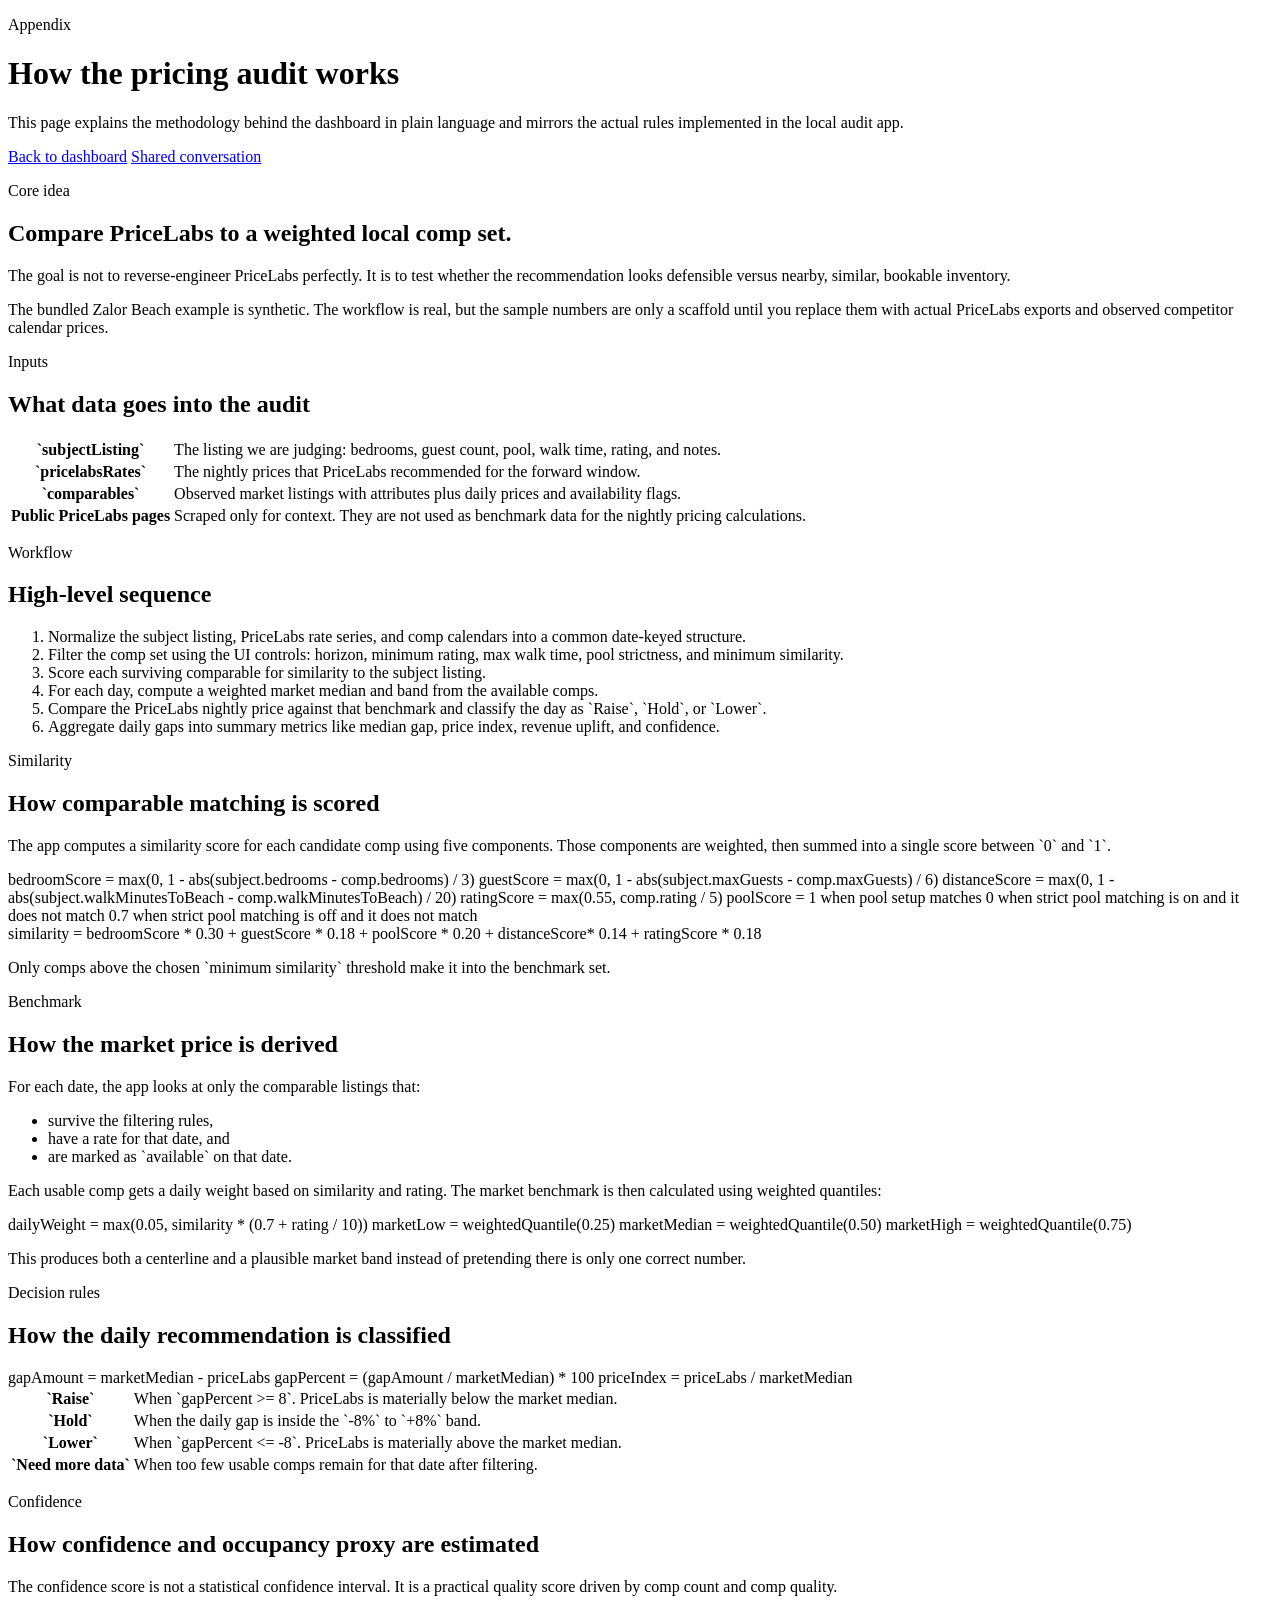
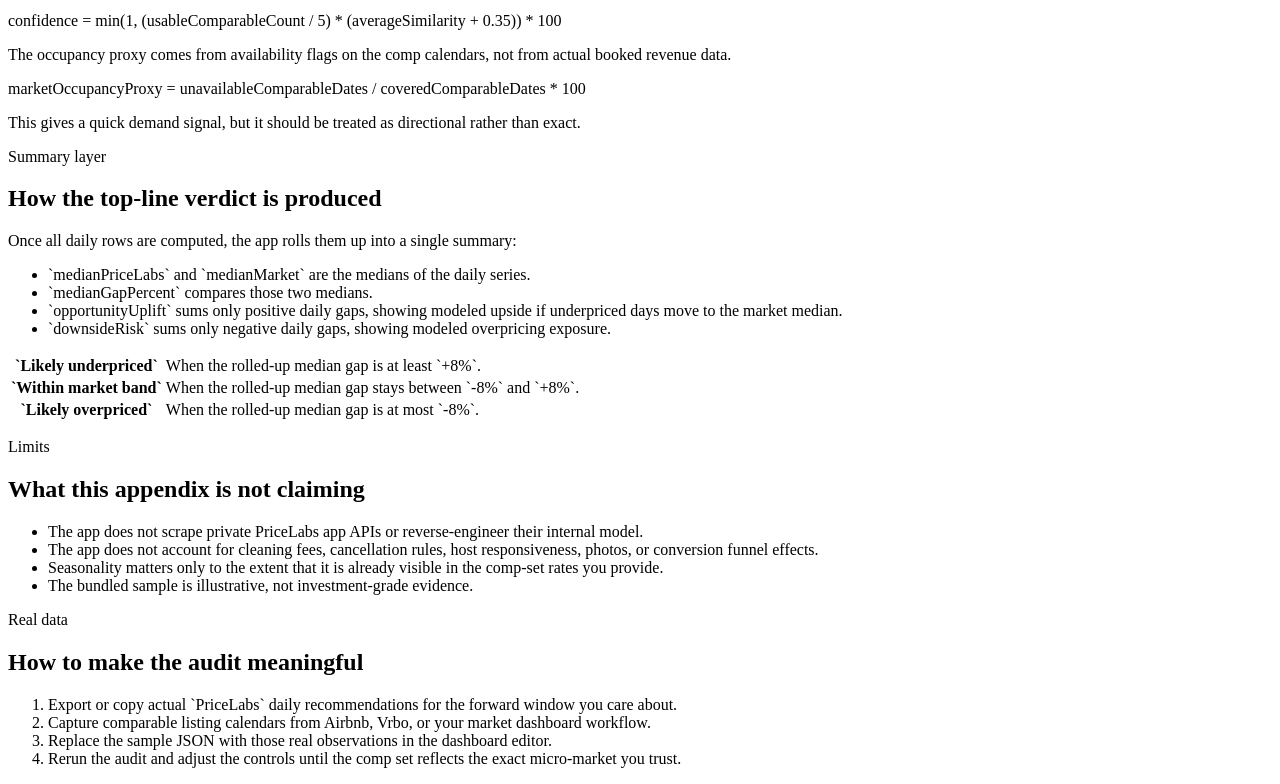
==== public/appendix.html @ c1b84f88 "Add methodology appendix page" ====
<!doctype html>
<html lang="en">
<head>
  <meta charset="utf-8">
  <meta name="viewport" content="width=device-width, initial-scale=1">
  <title>PriceLabs Audit Appendix</title>
  <link rel="stylesheet" href="/styles.css">
</head>
<body>
  <div class="shell">
    <header class="hero">
      <div class="hero-copy">
        <p class="eyebrow">Appendix</p>
        <h1>How the pricing audit works</h1>
        <p class="lede">
          This page explains the methodology behind the dashboard in plain language and mirrors the actual rules implemented in the local audit app.
        </p>
        <div class="hero-nav">
          <a class="chip-link" href="/">Back to dashboard</a>
          <a class="chip-link" href="https://chatgpt.com/share/69c77a7a-6970-8320-b81b-bb10f728dce4" target="_blank" rel="noreferrer">Shared conversation</a>
        </div>
      </div>
      <div class="hero-badge">
        <p class="badge-label">Core idea</p>
        <h2>Compare PriceLabs to a weighted local comp set.</h2>
        <p>The goal is not to reverse-engineer PriceLabs perfectly. It is to test whether the recommendation looks defensible versus nearby, similar, bookable inventory.</p>
      </div>
    </header>

    <main class="content">
      <section class="panel note-banner">
        The bundled Zalor Beach example is synthetic. The workflow is real, but the sample numbers are only a scaffold until you replace them with actual PriceLabs exports and observed competitor calendar prices.
      </section>

      <section class="appendix-grid">
        <section class="panel appendix-card">
          <div class="panel-head">
            <p class="eyebrow">Inputs</p>
            <h2>What data goes into the audit</h2>
          </div>
          <table class="method-table">
            <tr>
              <th>`subjectListing`</th>
              <td>The listing we are judging: bedrooms, guest count, pool, walk time, rating, and notes.</td>
            </tr>
            <tr>
              <th>`pricelabsRates`</th>
              <td>The nightly prices that PriceLabs recommended for the forward window.</td>
            </tr>
            <tr>
              <th>`comparables`</th>
              <td>Observed market listings with attributes plus daily prices and availability flags.</td>
            </tr>
            <tr>
              <th>Public PriceLabs pages</th>
              <td>Scraped only for context. They are not used as benchmark data for the nightly pricing calculations.</td>
            </tr>
          </table>
        </section>

        <section class="panel appendix-card">
          <div class="panel-head">
            <p class="eyebrow">Workflow</p>
            <h2>High-level sequence</h2>
          </div>
          <ol class="numbered">
            <li>Normalize the subject listing, PriceLabs rate series, and comp calendars into a common date-keyed structure.</li>
            <li>Filter the comp set using the UI controls: horizon, minimum rating, max walk time, pool strictness, and minimum similarity.</li>
            <li>Score each surviving comparable for similarity to the subject listing.</li>
            <li>For each day, compute a weighted market median and band from the available comps.</li>
            <li>Compare the PriceLabs nightly price against that benchmark and classify the day as `Raise`, `Hold`, or `Lower`.</li>
            <li>Aggregate daily gaps into summary metrics like median gap, price index, revenue uplift, and confidence.</li>
          </ol>
        </section>

        <section class="panel appendix-card">
          <div class="panel-head">
            <p class="eyebrow">Similarity</p>
            <h2>How comparable matching is scored</h2>
          </div>
          <p>The app computes a similarity score for each candidate comp using five components. Those components are weighted, then summed into a single score between `0` and `1`.</p>
          <div class="formula">bedroomScore  = max(0, 1 - abs(subject.bedrooms - comp.bedrooms) / 3)
guestScore    = max(0, 1 - abs(subject.maxGuests - comp.maxGuests) / 6)
distanceScore = max(0, 1 - abs(subject.walkMinutesToBeach - comp.walkMinutesToBeach) / 20)
ratingScore   = max(0.55, comp.rating / 5)
poolScore     = 1 when pool setup matches
                0 when strict pool matching is on and it does not match
                0.7 when strict pool matching is off and it does not match</div>
          <div class="formula">similarity =
  bedroomScore * 0.30 +
  guestScore   * 0.18 +
  poolScore    * 0.20 +
  distanceScore* 0.14 +
  ratingScore  * 0.18</div>
          <p>Only comps above the chosen `minimum similarity` threshold make it into the benchmark set.</p>
        </section>

        <section class="panel appendix-card">
          <div class="panel-head">
            <p class="eyebrow">Benchmark</p>
            <h2>How the market price is derived</h2>
          </div>
          <p>For each date, the app looks at only the comparable listings that:</p>
          <ul class="insights-list">
            <li>survive the filtering rules,</li>
            <li>have a rate for that date, and</li>
            <li>are marked as `available` on that date.</li>
          </ul>
          <p>Each usable comp gets a daily weight based on similarity and rating. The market benchmark is then calculated using weighted quantiles:</p>
          <div class="formula">dailyWeight = max(0.05, similarity * (0.7 + rating / 10))

marketLow    = weightedQuantile(0.25)
marketMedian = weightedQuantile(0.50)
marketHigh   = weightedQuantile(0.75)</div>
          <p>This produces both a centerline and a plausible market band instead of pretending there is only one correct number.</p>
        </section>

        <section class="panel appendix-card">
          <div class="panel-head">
            <p class="eyebrow">Decision rules</p>
            <h2>How the daily recommendation is classified</h2>
          </div>
          <div class="formula">gapAmount  = marketMedian - priceLabs
gapPercent = (gapAmount / marketMedian) * 100
priceIndex = priceLabs / marketMedian</div>
          <table class="method-table">
            <tr>
              <th>`Raise`</th>
              <td>When `gapPercent >= 8`. PriceLabs is materially below the market median.</td>
            </tr>
            <tr>
              <th>`Hold`</th>
              <td>When the daily gap is inside the `-8%` to `+8%` band.</td>
            </tr>
            <tr>
              <th>`Lower`</th>
              <td>When `gapPercent <= -8`. PriceLabs is materially above the market median.</td>
            </tr>
            <tr>
              <th>`Need more data`</th>
              <td>When too few usable comps remain for that date after filtering.</td>
            </tr>
          </table>
        </section>

        <section class="panel appendix-card">
          <div class="panel-head">
            <p class="eyebrow">Confidence</p>
            <h2>How confidence and occupancy proxy are estimated</h2>
          </div>
          <p>The confidence score is not a statistical confidence interval. It is a practical quality score driven by comp count and comp quality.</p>
          <div class="formula">confidence = min(1, (usableComparableCount / 5) * (averageSimilarity + 0.35)) * 100</div>
          <p>The occupancy proxy comes from availability flags on the comp calendars, not from actual booked revenue data.</p>
          <div class="formula">marketOccupancyProxy = unavailableComparableDates / coveredComparableDates * 100</div>
          <p>This gives a quick demand signal, but it should be treated as directional rather than exact.</p>
        </section>

        <section class="panel appendix-card">
          <div class="panel-head">
            <p class="eyebrow">Summary layer</p>
            <h2>How the top-line verdict is produced</h2>
          </div>
          <p>Once all daily rows are computed, the app rolls them up into a single summary:</p>
          <ul class="insights-list">
            <li>`medianPriceLabs` and `medianMarket` are the medians of the daily series.</li>
            <li>`medianGapPercent` compares those two medians.</li>
            <li>`opportunityUplift` sums only positive daily gaps, showing modeled upside if underpriced days move to the market median.</li>
            <li>`downsideRisk` sums only negative daily gaps, showing modeled overpricing exposure.</li>
          </ul>
          <table class="method-table">
            <tr>
              <th>`Likely underpriced`</th>
              <td>When the rolled-up median gap is at least `+8%`.</td>
            </tr>
            <tr>
              <th>`Within market band`</th>
              <td>When the rolled-up median gap stays between `-8%` and `+8%`.</td>
            </tr>
            <tr>
              <th>`Likely overpriced`</th>
              <td>When the rolled-up median gap is at most `-8%`.</td>
            </tr>
          </table>
        </section>

        <section class="panel appendix-card">
          <div class="panel-head">
            <p class="eyebrow">Limits</p>
            <h2>What this appendix is not claiming</h2>
          </div>
          <ul class="insights-list">
            <li>The app does not scrape private PriceLabs app APIs or reverse-engineer their internal model.</li>
            <li>The app does not account for cleaning fees, cancellation rules, host responsiveness, photos, or conversion funnel effects.</li>
            <li>Seasonality matters only to the extent that it is already visible in the comp-set rates you provide.</li>
            <li>The bundled sample is illustrative, not investment-grade evidence.</li>
          </ul>
        </section>

        <section class="panel appendix-card">
          <div class="panel-head">
            <p class="eyebrow">Real data</p>
            <h2>How to make the audit meaningful</h2>
          </div>
          <ol class="numbered">
            <li>Export or copy actual `PriceLabs` daily recommendations for the forward window you care about.</li>
            <li>Capture comparable listing calendars from Airbnb, Vrbo, or your market dashboard workflow.</li>
            <li>Replace the sample JSON with those real observations in the dashboard editor.</li>
            <li>Rerun the audit and adjust the controls until the comp set reflects the exact micro-market you trust.</li>
          </ol>
        </section>
      </section>
    </main>
  </div>
</body>
</html>
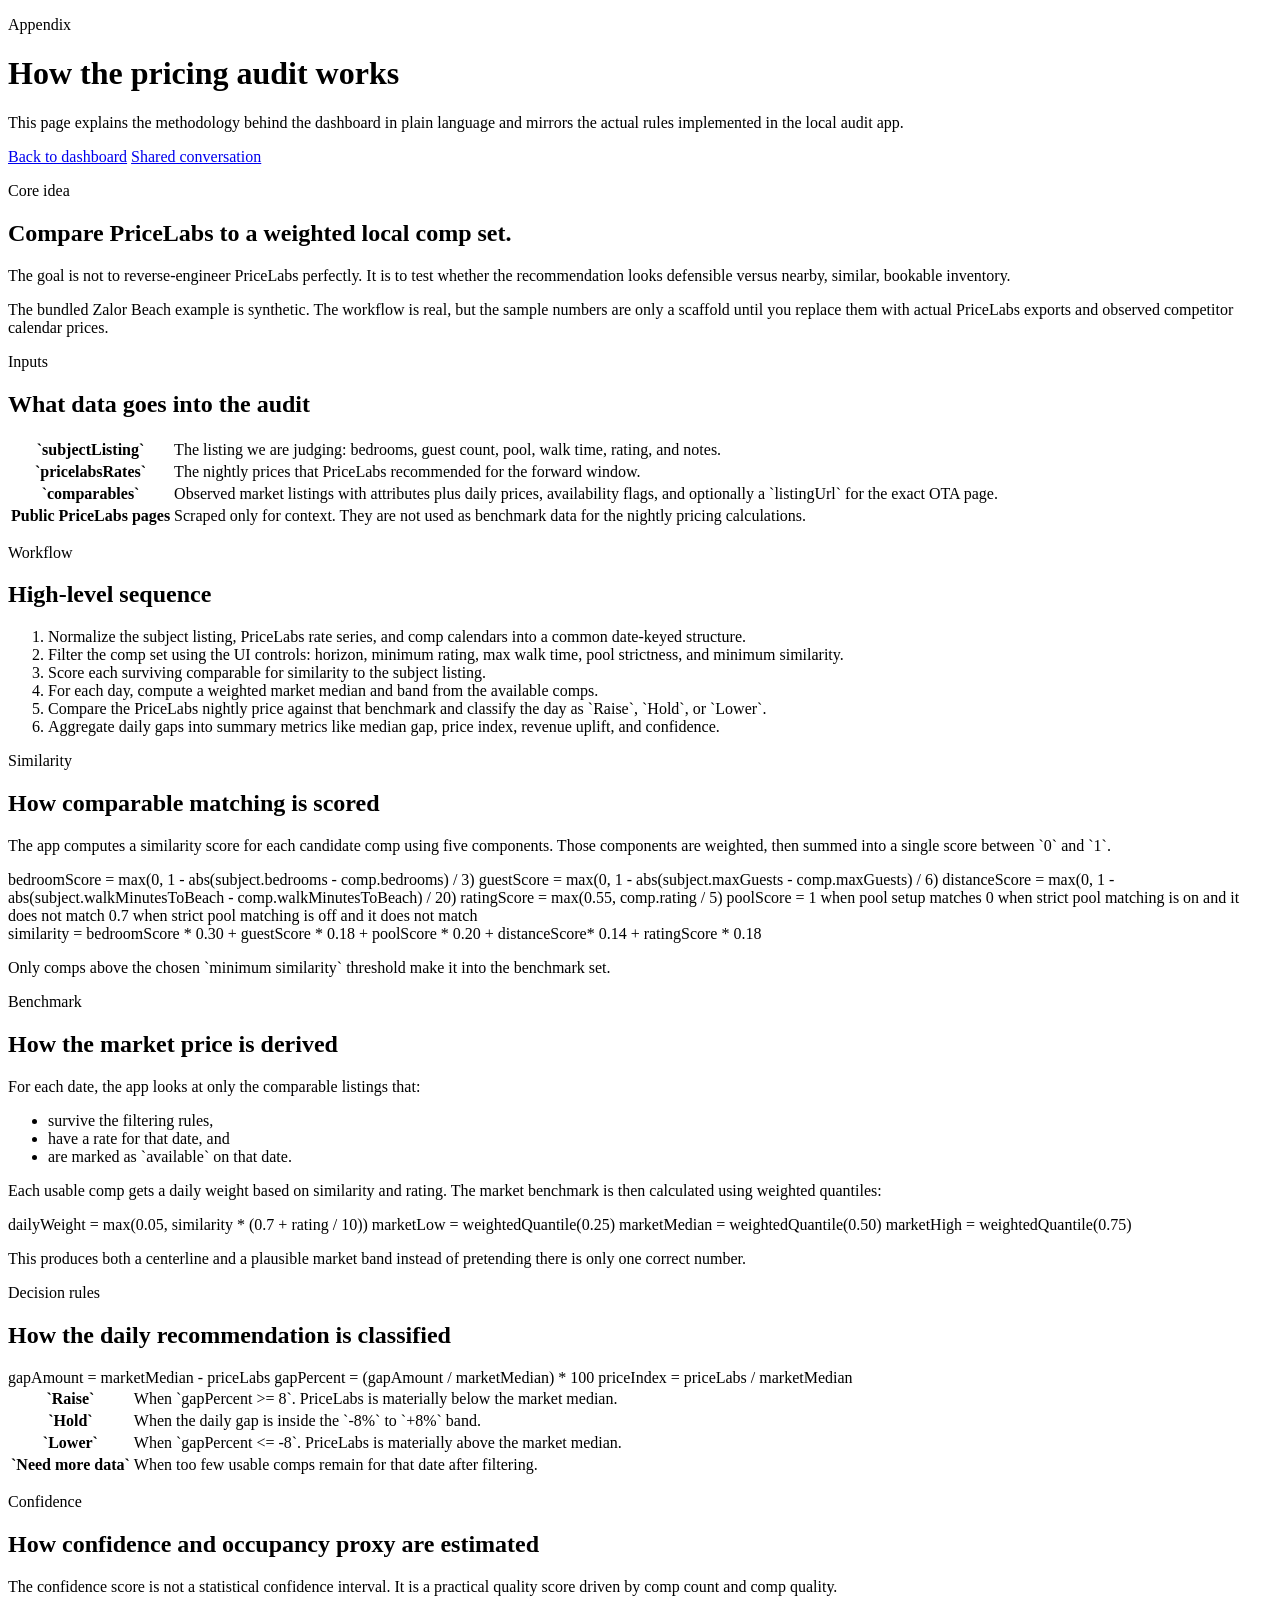
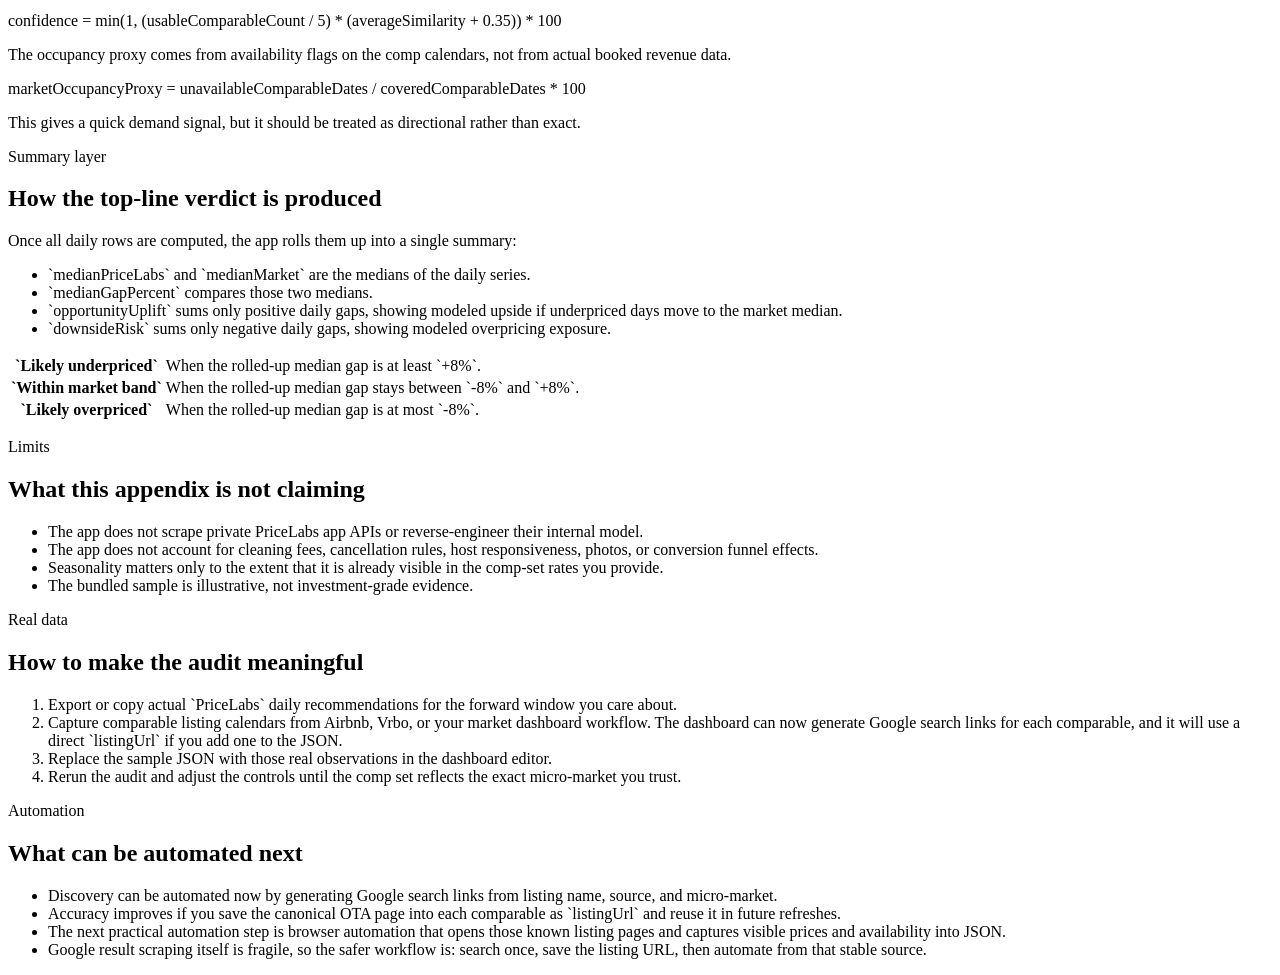
==== commit 4d9698ec: "Add comparable listing search links" ====
--- a/public/appendix.html
+++ b/public/appendix.html
@@ -49,7 +49,7 @@
             </tr>
             <tr>
               <th>`comparables`</th>
-              <td>Observed market listings with attributes plus daily prices and availability flags.</td>
+              <td>Observed market listings with attributes plus daily prices, availability flags, and optionally a `listingUrl` for the exact OTA page.</td>
             </tr>
             <tr>
               <th>Public PriceLabs pages</th>
@@ -203,10 +203,23 @@
           </div>
           <ol class="numbered">
             <li>Export or copy actual `PriceLabs` daily recommendations for the forward window you care about.</li>
-            <li>Capture comparable listing calendars from Airbnb, Vrbo, or your market dashboard workflow.</li>
+            <li>Capture comparable listing calendars from Airbnb, Vrbo, or your market dashboard workflow. The dashboard can now generate Google search links for each comparable, and it will use a direct `listingUrl` if you add one to the JSON.</li>
             <li>Replace the sample JSON with those real observations in the dashboard editor.</li>
             <li>Rerun the audit and adjust the controls until the comp set reflects the exact micro-market you trust.</li>
           </ol>
+        </section>
+
+        <section class="panel appendix-card">
+          <div class="panel-head">
+            <p class="eyebrow">Automation</p>
+            <h2>What can be automated next</h2>
+          </div>
+          <ul class="insights-list">
+            <li>Discovery can be automated now by generating Google search links from listing name, source, and micro-market.</li>
+            <li>Accuracy improves if you save the canonical OTA page into each comparable as `listingUrl` and reuse it in future refreshes.</li>
+            <li>The next practical automation step is browser automation that opens those known listing pages and captures visible prices and availability into JSON.</li>
+            <li>Google result scraping itself is fragile, so the safer workflow is: search once, save the listing URL, then automate from that stable source.</li>
+          </ul>
         </section>
       </section>
     </main>
